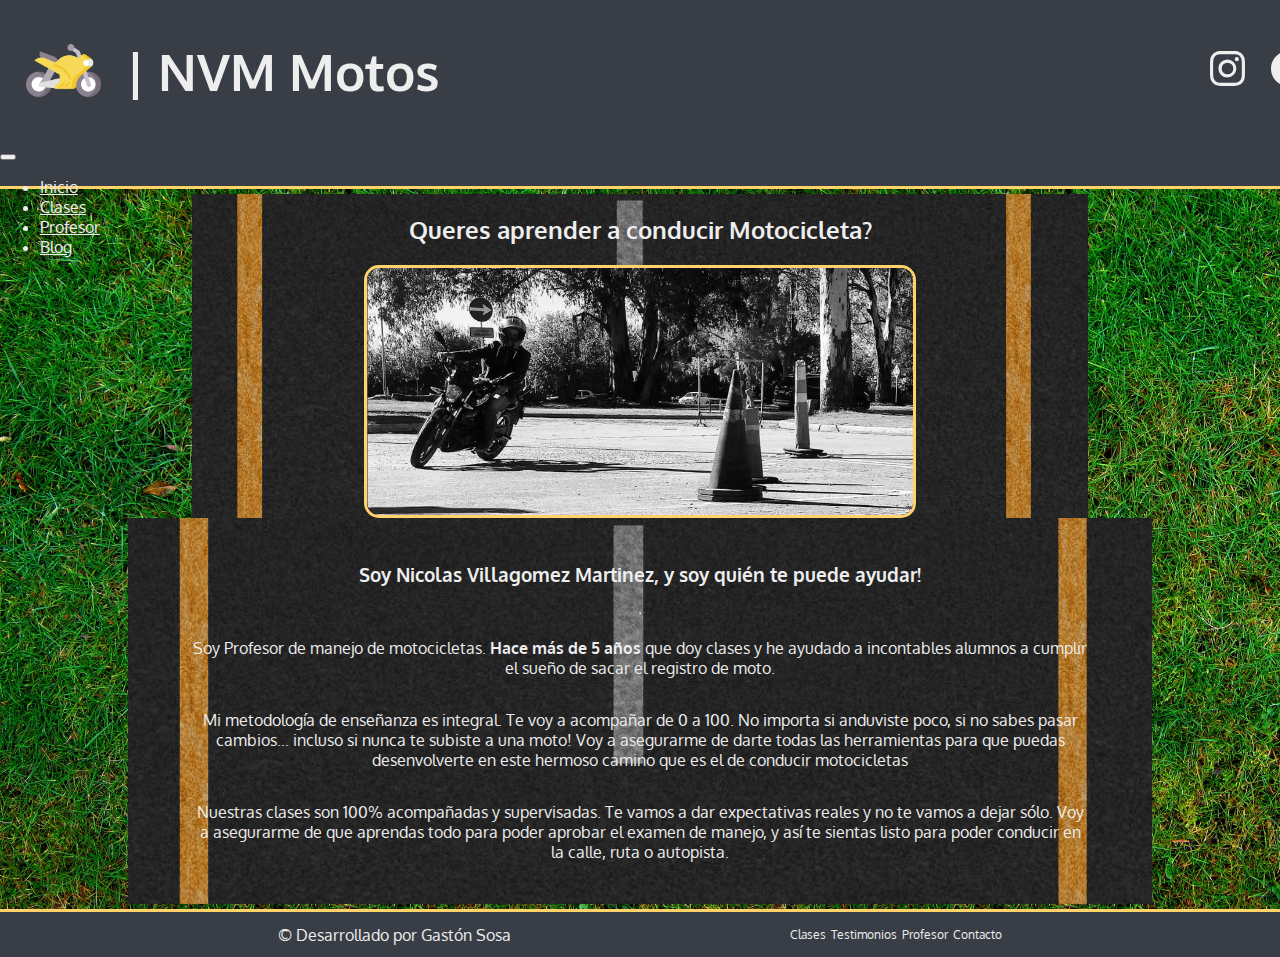
==== index.html @ bb88b6ca "agregadas secciones profesor y clases" ====
<!DOCTYPE html>
<html lang="en">
<head>
    <meta charset="UTF-8">
    <meta http-equiv="X-UA-Compatible" content="IE=edge">
    <meta name="viewport" content="width=device-width, initial-scale=1.0">
    <link rel="icon" type="image/x-icon" href="images/favicon.ico">
    <title>Inicio - NVM Motos - Profesor de manejo</title>
    <link href="https://cdn.jsdelivr.net/npm/bootstrap@5.1.3/dist/css/bootstrap.min.css" rel="stylesheet" integrity="sha384-1BmE4kWBq78iYhFldvKuhfTAU6auU8tT94WrHftjDbrCEXSU1oBoqyl2QvZ6jIW3" crossorigin="anonymous">
    <link rel="preconnect" href="https://fonts.googleapis.com">
    <link rel="preconnect" href="https://fonts.gstatic.com" crossorigin>
    <link href="https://fonts.googleapis.com/css2?family=Oxygen:wght@400;700&display=swap" rel="stylesheet">
    <link rel="stylesheet" href="css/styles.css">
    <meta name="keywords" content="motos, escuela de manejo, registro de moto, aprender a conducir, motocicletas">
    <meta name="description" content="Escuela de manejo de motocicletas en Buenos Aires, Argentina. Te ayudamos a obtener el registro!">
</head>

<body>
    <header class="header">
      <section class="headLeft">
        <img src="/images/moto-logo.png" alt="" width="75px" height="75px">
        <h1 class="h1">| NVM Motos</h1>
      </section>
      <section class="headRight">
        <a href="https://www.instagram.com/nvm_instructormotos/">
          <svg xmlns="http://www.w3.org/2000/svg" width="35" height="35" fill="currentColor" class="bi bi-instagram" viewBox="0 0 16 16">
            <path d="M8 0C5.829 0 5.556.01 4.703.048 3.85.088 3.269.222 2.76.42a3.917 3.917 0 0 0-1.417.923A3.927 3.927 0 0 0 .42 2.76C.222 3.268.087 3.85.048 4.7.01 5.555 0 5.827 0 8.001c0 2.172.01 2.444.048 3.297.04.852.174 1.433.372 1.942.205.526.478.972.923 1.417.444.445.89.719 1.416.923.51.198 1.09.333 1.942.372C5.555 15.99 5.827 16 8 16s2.444-.01 3.298-.048c.851-.04 1.434-.174 1.943-.372a3.916 3.916 0 0 0 1.416-.923c.445-.445.718-.891.923-1.417.197-.509.332-1.09.372-1.942C15.99 10.445 16 10.173 16 8s-.01-2.445-.048-3.299c-.04-.851-.175-1.433-.372-1.941a3.926 3.926 0 0 0-.923-1.417A3.911 3.911 0 0 0 13.24.42c-.51-.198-1.092-.333-1.943-.372C10.443.01 10.172 0 7.998 0h.003zm-.717 1.442h.718c2.136 0 2.389.007 3.232.046.78.035 1.204.166 1.486.275.373.145.64.319.92.599.28.28.453.546.598.92.11.281.24.705.275 1.485.039.843.047 1.096.047 3.231s-.008 2.389-.047 3.232c-.035.78-.166 1.203-.275 1.485a2.47 2.47 0 0 1-.599.919c-.28.28-.546.453-.92.598-.28.11-.704.24-1.485.276-.843.038-1.096.047-3.232.047s-2.39-.009-3.233-.047c-.78-.036-1.203-.166-1.485-.276a2.478 2.478 0 0 1-.92-.598 2.48 2.48 0 0 1-.6-.92c-.109-.281-.24-.705-.275-1.485-.038-.843-.046-1.096-.046-3.233 0-2.136.008-2.388.046-3.231.036-.78.166-1.204.276-1.486.145-.373.319-.64.599-.92.28-.28.546-.453.92-.598.282-.11.705-.24 1.485-.276.738-.034 1.024-.044 2.515-.045v.002zm4.988 1.328a.96.96 0 1 0 0 1.92.96.96 0 0 0 0-1.92zm-4.27 1.122a4.109 4.109 0 1 0 0 8.217 4.109 4.109 0 0 0 0-8.217zm0 1.441a2.667 2.667 0 1 1 0 5.334 2.667 2.667 0 0 1 0-5.334z"/>
          </svg>
        </a>
        <a href="https://www.facebook.com/CLASESDEMANEJOMOTO/">
          <svg xmlns="http://www.w3.org/2000/svg" width="35" height="35" fill="currentColor" class="bi bi-facebook" viewBox="0 0 16 16">
            <path d="M16 8.049c0-4.446-3.582-8.05-8-8.05C3.58 0-.002 3.603-.002 8.05c0 4.017 2.926 7.347 6.75 7.951v-5.625h-2.03V8.05H6.75V6.275c0-2.017 1.195-3.131 3.022-3.131.876 0 1.791.157 1.791.157v1.98h-1.009c-.993 0-1.303.621-1.303 1.258v1.51h2.218l-.354 2.326H9.25V16c3.824-.604 6.75-3.934 6.75-7.951z"/>
          </svg>
        </a>
      </section>
    </header>

    <nav class="navbar navbar-expand-lg navbar-dark bg-dark nav justify-start">
      <div class="container-fluid">
        <a class="navbar-brand" href="#"></a>
        <button class="navbar-toggler" type="button" data-bs-toggle="collapse" data-bs-target="#navbarNav" aria-controls="navbarNav" aria-expanded="false" aria-label="Toggle navigation">
          <span class="navbar-toggler-icon"></span>
        </button>
        <div class="collapse navbar-collapse" id="navbarNav">
          <ul class="navbar-nav">
            <li class="nav-item">
              <a class="nav-link active" aria-current="page" href="#">Inicio</a>
            </li>
            <li class="nav-item">
              <a class="nav-link" href="/sections/clases.html">Clases</a>
            </li>
            <li class="nav-item">
              <a class="nav-link" href="/sections/profesor.html">Profesor</a>
            </li>
            <li class="nav-item">
              <a class="nav-link" href="#">Blog</a>
            </li>
          </ul>
        </div>
      </div>
    </nav>

    <main>
        <section class="ppal">
          <h2>Queres aprender a conducir Motocicleta?</h2>
          <img src="/images/intro.png" alt="intro" class="motoIntro">
        </section>
        <section class="scdario">
          <h3>Soy <strong>Nicolas Villagomez Martinez</strong>, y soy quién <strong> te puede ayudar!</strong></h3>
          <hr>
          <p class="p">Soy Profesor de manejo de motocicletas.
              <strong>Hace más de 5 años</strong> que doy clases y he ayudado a incontables alumnos a cumplir el sueño de sacar el registro de moto.</p>
          <p class="p">Mi metodología de enseñanza es integral. Te voy a acompañar de 0 a 100. No importa si anduviste poco, si no sabes pasar cambios... incluso si nunca te subiste a una moto!
          Voy a asegurarme de darte todas las herramientas para que puedas desenvolverte en este hermoso camino que es el de conducir motocicletas
          </p>
          <p class="p">Nuestras clases son 100% acompañadas y supervisadas. Te vamos a dar expectativas reales y no te vamos a dejar sólo. Voy a asegurarme de que aprendas todo para poder aprobar el examen de manejo, y así te sientas listo para poder conducir en la calle, ruta o autopista.</p>
        </section>
    </main>

    <footer class="footer">
        <p class="text-muted">&copy; Desarrollado por Gastón Sosa</p>
        <div class="footerMenu">
            <span class="text-muted">Clases</span>
            <span class="text-muted">Testimonios</span>
            <span class="text-muted">Profesor</span>
            <span class="text-muted">Contacto</span>
        </div>
    </footer>
    <script src="https://cdn.jsdelivr.net/npm/bootstrap@5.1.3/dist/js/bootstrap.bundle.min.js" integrity="sha384-ka7Sk0Gln4gmtz2MlQnikT1wXgYsOg+OMhuP+IlRH9sENBO0LRn5q+8nbTov4+1p" crossorigin="anonymous"></script>
</body>
</html>
---- css/styles.css ----
/* VARIABLES, MIXINS, MAPS */
/* GLOBAL SELECTORS */
* {
  color: #EEEEEE;
  font-family: "Oxygen", sans-serif;
}

/* TAG SELECTORS */
html, body {
  /* background-image: url("/images/fondo.png"); */
  display: flex;
  flex-flow: column nowrap;
  margin: 0;
  padding: 0;
  max-width: 100vw;
  overflow-y: auto;
  overflow-x: hidden;
}
html main, body main {
  display: flex;
  flex-flow: column nowrap;
  justify-content: center;
  align-items: center;
  width: 100vw;
  height: auto;
  min-height: 80vh;
  background-image: url("../images/seamless_grass.jpg");
  background-size: contain;
}

/* CLASS SELECTORS */
.header {
  background-color: #393E46;
  width: 100vw;
  height: 10vh;
  padding-left: 10px;
  display: flex;
  flex-flow: row nowrap;
  justify-content: space-between;
  align-items: center;
  padding: 2%;
  position: relative;
  top: 0;
}

.headLeft, .headRight {
  display: flex;
  flex-flow: row nowrap;
  gap: 2vw;
  justify-content: center;
  align-items: center;
}
.headLeft h1, .headRight h1 {
  font-size: 4vw;
}

.headRight a img {
  width: 3vh;
}

.nav {
  display: flex;
  flex-flow: row nowrap;
  background-color: #393E46;
  width: 100vw;
  height: 5vh;
  gap: 10px;
  border-bottom: solid;
  border-color: #FFD369;
  position: relative;
}

.ppal {
  background-color: #222831;
  width: 70vw;
  height: auto;
  background-image: url("/images/seamless_road.jpg");
  background-repeat: repeat-y;
  background-size: cover;
  display: flex;
  flex-direction: column;
  justify-content: space-evenly;
  align-items: center;
}
.ppal h2 {
  display: block;
}

.scdario {
  background-color: #222831;
  width: 70vw;
  height: auto;
  background-image: url("/images/seamless_road.jpg");
  background-repeat: repeat-y;
  background-size: cover;
  padding: 2% 5%;
  display: flex;
  flex-direction: column;
  justify-content: flex-start;
  align-items: center;
  text-align: center;
}
.scdario .p {
  font-size: 1em;
}

.footer {
  background-color: #393E46;
  width: 100vw;
  height: 5vh;
  border-top: solid;
  border-color: #FFD369;
  display: flex;
  flex-flow: row nowrap;
  justify-content: space-evenly;
  align-items: center;
  position: relative;
  bottom: 0;
}
.footer .footerMenu {
  display: flex;
  flex-flow: row nowrap;
  gap: 5px;
  font-size: 0.75rem;
  max-width: 100%;
}

.aranceles {
  display: flex;
  flex-flow: row nowrap;
  gap: 2vw;
  padding-top: 2vh;
}

.motoIntro {
  border: solid;
  border-radius: 15px;
  border-color: #FFD369;
  max-width: 61%;
}

.categorias {
  background-color: #222831;
  width: 70%;
  height: 70vh;
  background-image: url("/images/seamless_road.jpg");
  background-repeat: repeat-y;
  background-size: cover;
  display: flex;
  flex-flow: column nowrap;
  justify-content: center;
  align-items: center;
}
.categorias .catDescri {
  font-size: 1.3rem;
  text-align: center;
}

.modalidad, .lugar {
  background-color: #222831;
  width: 70%;
  height: 70vh;
  background-image: url("/images/seamless_road.jpg");
  background-repeat: repeat-y;
  background-size: cover;
  display: flex;
  flex-flow: column nowrap;
  justify-content: space-evenly;
  align-items: center;
}
.modalidad h3, .lugar h3 {
  display: inline-block;
  font-size: 2.5em;
}

.mod1, .mod2 {
  padding: 2%;
  border: solid;
  border-color: #FFD369;
  border-radius: 15px;
  background-color: #222831;
  opacity: 90%;
  width: 100%;
  height: 40%;
  display: flex;
  flex-flow: row nowrap;
  justify-content: space-between;
  align-items: center;
  gap: 2%;
}
.mod1 img, .mod2 img {
  border-radius: 15px;
}

.map {
  background-color: #222831;
  border: solid;
  border-color: #FFD369;
  padding: 1%;
  border-radius: 15px;
  opacity: 90%;
  width: 100%;
  overflow: hidden;
  display: flex;
  flex-flow: row nowrap;
  justify-content: space-between;
  align-items: center;
}
.map iframe {
  border-radius: 15px;
  width: 50%;
}
.map p {
  width: 50%;
  padding: 1%;
}

.bio {
  width: 100vw;
  background-image: url("../images/fondo.png");
  background-size: cover;
  display: flex;
  flex-direction: row;
  justify-content: center;
}
.bio .box1 {
  background-color: #222831;
  width: 50%;
  height: auto;
  border-left: solid;
  border-color: #FFD369;
  padding: 2%;
}
.bio .box2 {
  border-right: solid;
  border-color: #FFD369;
}

/* ID SELECTORS */

/*# sourceMappingURL=styles.css.map */
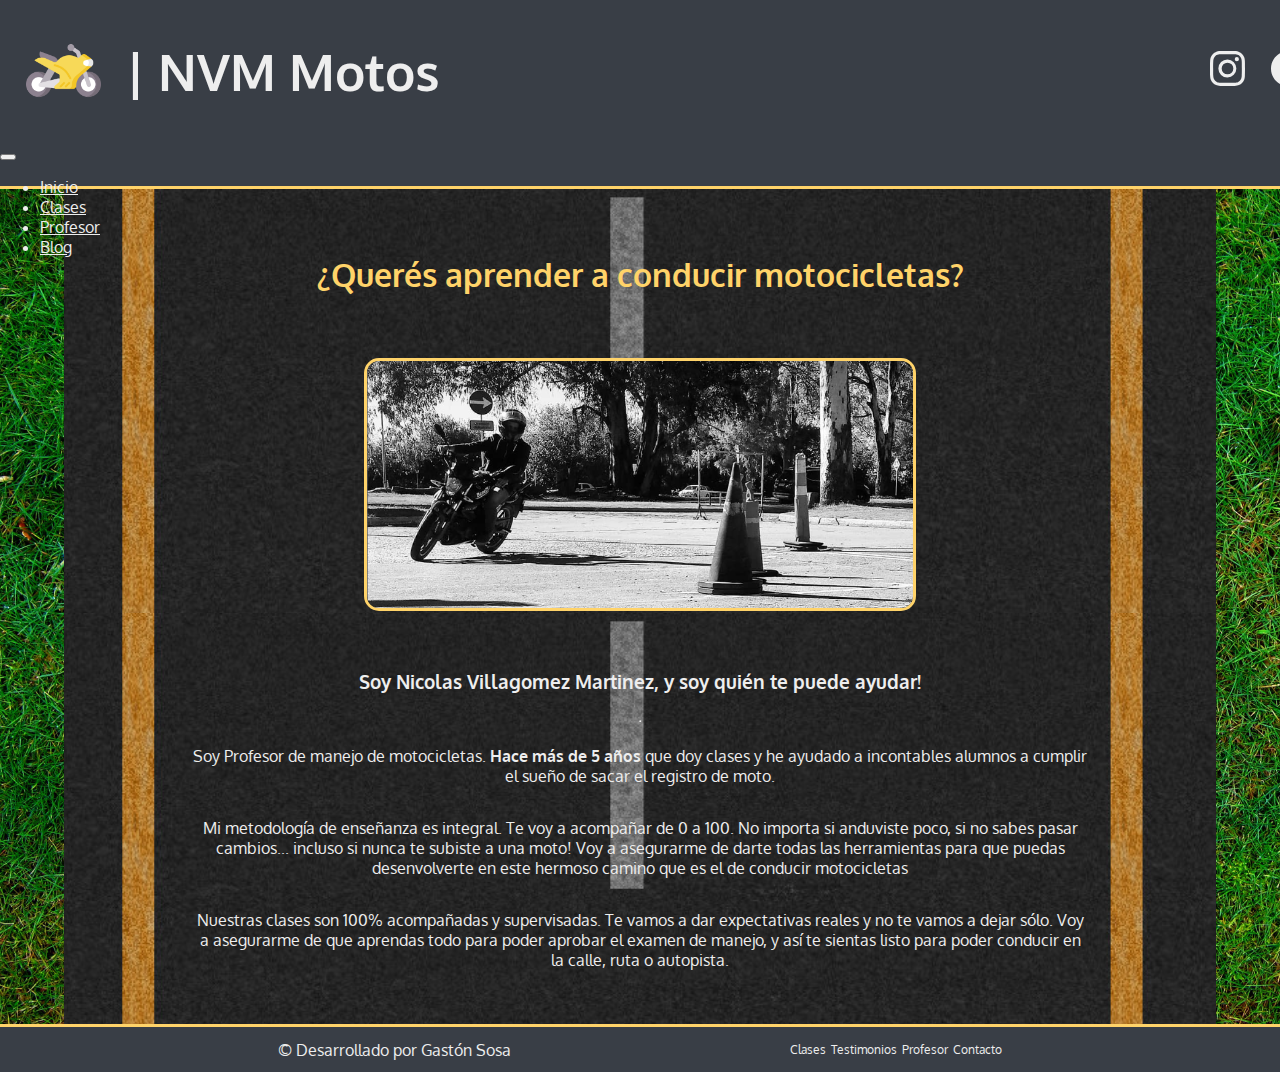
==== commit d355b379: "Add files via upload" ====
--- a/index.html
+++ b/index.html
@@ -1,91 +1,91 @@
-<!DOCTYPE html>
-<html lang="en">
-<head>
-    <meta charset="UTF-8">
-    <meta http-equiv="X-UA-Compatible" content="IE=edge">
-    <meta name="viewport" content="width=device-width, initial-scale=1.0">
-    <link rel="icon" type="image/x-icon" href="images/favicon.ico">
-    <title>Inicio - NVM Motos - Profesor de manejo</title>
-    <link href="https://cdn.jsdelivr.net/npm/bootstrap@5.1.3/dist/css/bootstrap.min.css" rel="stylesheet" integrity="sha384-1BmE4kWBq78iYhFldvKuhfTAU6auU8tT94WrHftjDbrCEXSU1oBoqyl2QvZ6jIW3" crossorigin="anonymous">
-    <link rel="preconnect" href="https://fonts.googleapis.com">
-    <link rel="preconnect" href="https://fonts.gstatic.com" crossorigin>
-    <link href="https://fonts.googleapis.com/css2?family=Oxygen:wght@400;700&display=swap" rel="stylesheet">
-    <link rel="stylesheet" href="css/styles.css">
-    <meta name="keywords" content="motos, escuela de manejo, registro de moto, aprender a conducir, motocicletas">
-    <meta name="description" content="Escuela de manejo de motocicletas en Buenos Aires, Argentina. Te ayudamos a obtener el registro!">
-</head>
-
-<body>
-    <header class="header">
-      <section class="headLeft">
-        <img src="/images/moto-logo.png" alt="" width="75px" height="75px">
-        <h1 class="h1">| NVM Motos</h1>
-      </section>
-      <section class="headRight">
-        <a href="https://www.instagram.com/nvm_instructormotos/">
-          <svg xmlns="http://www.w3.org/2000/svg" width="35" height="35" fill="currentColor" class="bi bi-instagram" viewBox="0 0 16 16">
-            <path d="M8 0C5.829 0 5.556.01 4.703.048 3.85.088 3.269.222 2.76.42a3.917 3.917 0 0 0-1.417.923A3.927 3.927 0 0 0 .42 2.76C.222 3.268.087 3.85.048 4.7.01 5.555 0 5.827 0 8.001c0 2.172.01 2.444.048 3.297.04.852.174 1.433.372 1.942.205.526.478.972.923 1.417.444.445.89.719 1.416.923.51.198 1.09.333 1.942.372C5.555 15.99 5.827 16 8 16s2.444-.01 3.298-.048c.851-.04 1.434-.174 1.943-.372a3.916 3.916 0 0 0 1.416-.923c.445-.445.718-.891.923-1.417.197-.509.332-1.09.372-1.942C15.99 10.445 16 10.173 16 8s-.01-2.445-.048-3.299c-.04-.851-.175-1.433-.372-1.941a3.926 3.926 0 0 0-.923-1.417A3.911 3.911 0 0 0 13.24.42c-.51-.198-1.092-.333-1.943-.372C10.443.01 10.172 0 7.998 0h.003zm-.717 1.442h.718c2.136 0 2.389.007 3.232.046.78.035 1.204.166 1.486.275.373.145.64.319.92.599.28.28.453.546.598.92.11.281.24.705.275 1.485.039.843.047 1.096.047 3.231s-.008 2.389-.047 3.232c-.035.78-.166 1.203-.275 1.485a2.47 2.47 0 0 1-.599.919c-.28.28-.546.453-.92.598-.28.11-.704.24-1.485.276-.843.038-1.096.047-3.232.047s-2.39-.009-3.233-.047c-.78-.036-1.203-.166-1.485-.276a2.478 2.478 0 0 1-.92-.598 2.48 2.48 0 0 1-.6-.92c-.109-.281-.24-.705-.275-1.485-.038-.843-.046-1.096-.046-3.233 0-2.136.008-2.388.046-3.231.036-.78.166-1.204.276-1.486.145-.373.319-.64.599-.92.28-.28.546-.453.92-.598.282-.11.705-.24 1.485-.276.738-.034 1.024-.044 2.515-.045v.002zm4.988 1.328a.96.96 0 1 0 0 1.92.96.96 0 0 0 0-1.92zm-4.27 1.122a4.109 4.109 0 1 0 0 8.217 4.109 4.109 0 0 0 0-8.217zm0 1.441a2.667 2.667 0 1 1 0 5.334 2.667 2.667 0 0 1 0-5.334z"/>
-          </svg>
-        </a>
-        <a href="https://www.facebook.com/CLASESDEMANEJOMOTO/">
-          <svg xmlns="http://www.w3.org/2000/svg" width="35" height="35" fill="currentColor" class="bi bi-facebook" viewBox="0 0 16 16">
-            <path d="M16 8.049c0-4.446-3.582-8.05-8-8.05C3.58 0-.002 3.603-.002 8.05c0 4.017 2.926 7.347 6.75 7.951v-5.625h-2.03V8.05H6.75V6.275c0-2.017 1.195-3.131 3.022-3.131.876 0 1.791.157 1.791.157v1.98h-1.009c-.993 0-1.303.621-1.303 1.258v1.51h2.218l-.354 2.326H9.25V16c3.824-.604 6.75-3.934 6.75-7.951z"/>
-          </svg>
-        </a>
-      </section>
-    </header>
-
-    <nav class="navbar navbar-expand-lg navbar-dark bg-dark nav justify-start">
-      <div class="container-fluid">
-        <a class="navbar-brand" href="#"></a>
-        <button class="navbar-toggler" type="button" data-bs-toggle="collapse" data-bs-target="#navbarNav" aria-controls="navbarNav" aria-expanded="false" aria-label="Toggle navigation">
-          <span class="navbar-toggler-icon"></span>
-        </button>
-        <div class="collapse navbar-collapse" id="navbarNav">
-          <ul class="navbar-nav">
-            <li class="nav-item">
-              <a class="nav-link active" aria-current="page" href="#">Inicio</a>
-            </li>
-            <li class="nav-item">
-              <a class="nav-link" href="/sections/clases.html">Clases</a>
-            </li>
-            <li class="nav-item">
-              <a class="nav-link" href="/sections/profesor.html">Profesor</a>
-            </li>
-            <li class="nav-item">
-              <a class="nav-link" href="#">Blog</a>
-            </li>
-          </ul>
-        </div>
-      </div>
-    </nav>
-
-    <main>
-        <section class="ppal">
-          <h2>Queres aprender a conducir Motocicleta?</h2>
-          <img src="/images/intro.png" alt="intro" class="motoIntro">
-        </section>
-        <section class="scdario">
-          <h3>Soy <strong>Nicolas Villagomez Martinez</strong>, y soy quién <strong> te puede ayudar!</strong></h3>
-          <hr>
-          <p class="p">Soy Profesor de manejo de motocicletas.
-              <strong>Hace más de 5 años</strong> que doy clases y he ayudado a incontables alumnos a cumplir el sueño de sacar el registro de moto.</p>
-          <p class="p">Mi metodología de enseñanza es integral. Te voy a acompañar de 0 a 100. No importa si anduviste poco, si no sabes pasar cambios... incluso si nunca te subiste a una moto!
-          Voy a asegurarme de darte todas las herramientas para que puedas desenvolverte en este hermoso camino que es el de conducir motocicletas
-          </p>
-          <p class="p">Nuestras clases son 100% acompañadas y supervisadas. Te vamos a dar expectativas reales y no te vamos a dejar sólo. Voy a asegurarme de que aprendas todo para poder aprobar el examen de manejo, y así te sientas listo para poder conducir en la calle, ruta o autopista.</p>
-        </section>
-    </main>
-
-    <footer class="footer">
-        <p class="text-muted">&copy; Desarrollado por Gastón Sosa</p>
-        <div class="footerMenu">
-            <span class="text-muted">Clases</span>
-            <span class="text-muted">Testimonios</span>
-            <span class="text-muted">Profesor</span>
-            <span class="text-muted">Contacto</span>
-        </div>
-    </footer>
-    <script src="https://cdn.jsdelivr.net/npm/bootstrap@5.1.3/dist/js/bootstrap.bundle.min.js" integrity="sha384-ka7Sk0Gln4gmtz2MlQnikT1wXgYsOg+OMhuP+IlRH9sENBO0LRn5q+8nbTov4+1p" crossorigin="anonymous"></script>
-</body>
-</html>
+<!DOCTYPE html>
+<html lang="en">
+<head>
+    <meta charset="UTF-8">
+    <meta http-equiv="X-UA-Compatible" content="IE=edge">
+    <meta name="viewport" content="width=device-width, initial-scale=1.0">
+    <link rel="icon" type="image/x-icon" href="images/favicon.ico">
+    <title>Inicio - NVM Motos - Profesor de manejo</title>
+    <link href="https://cdn.jsdelivr.net/npm/bootstrap@5.1.3/dist/css/bootstrap.min.css" rel="stylesheet" integrity="sha384-1BmE4kWBq78iYhFldvKuhfTAU6auU8tT94WrHftjDbrCEXSU1oBoqyl2QvZ6jIW3" crossorigin="anonymous">
+    <link rel="preconnect" href="https://fonts.googleapis.com">
+    <link rel="preconnect" href="https://fonts.gstatic.com" crossorigin>
+    <link href="https://fonts.googleapis.com/css2?family=Oxygen:wght@400;700&display=swap" rel="stylesheet">
+    <link rel="stylesheet" href="css/styles.css">
+    <meta name="keywords" content="motos, escuela de manejo, registro de moto, aprender a conducir, motocicletas">
+    <meta name="description" content="Escuela de manejo de motocicletas en Buenos Aires, Argentina. Te ayudamos a obtener el registro!">
+</head>
+
+<body>
+    <header class="header">
+      <section class="headLeft">
+        <img src="images/moto-logo.png" alt="" width="75px" height="75px">
+        <h1 class="h1">| NVM Motos</h1>
+      </section>
+      <section class="headRight">
+        <a href="https://www.instagram.com/nvm_instructormotos/">
+          <svg xmlns="http://www.w3.org/2000/svg" width="35" height="35" fill="currentColor" class="bi bi-instagram" viewBox="0 0 16 16">
+            <path d="M8 0C5.829 0 5.556.01 4.703.048 3.85.088 3.269.222 2.76.42a3.917 3.917 0 0 0-1.417.923A3.927 3.927 0 0 0 .42 2.76C.222 3.268.087 3.85.048 4.7.01 5.555 0 5.827 0 8.001c0 2.172.01 2.444.048 3.297.04.852.174 1.433.372 1.942.205.526.478.972.923 1.417.444.445.89.719 1.416.923.51.198 1.09.333 1.942.372C5.555 15.99 5.827 16 8 16s2.444-.01 3.298-.048c.851-.04 1.434-.174 1.943-.372a3.916 3.916 0 0 0 1.416-.923c.445-.445.718-.891.923-1.417.197-.509.332-1.09.372-1.942C15.99 10.445 16 10.173 16 8s-.01-2.445-.048-3.299c-.04-.851-.175-1.433-.372-1.941a3.926 3.926 0 0 0-.923-1.417A3.911 3.911 0 0 0 13.24.42c-.51-.198-1.092-.333-1.943-.372C10.443.01 10.172 0 7.998 0h.003zm-.717 1.442h.718c2.136 0 2.389.007 3.232.046.78.035 1.204.166 1.486.275.373.145.64.319.92.599.28.28.453.546.598.92.11.281.24.705.275 1.485.039.843.047 1.096.047 3.231s-.008 2.389-.047 3.232c-.035.78-.166 1.203-.275 1.485a2.47 2.47 0 0 1-.599.919c-.28.28-.546.453-.92.598-.28.11-.704.24-1.485.276-.843.038-1.096.047-3.232.047s-2.39-.009-3.233-.047c-.78-.036-1.203-.166-1.485-.276a2.478 2.478 0 0 1-.92-.598 2.48 2.48 0 0 1-.6-.92c-.109-.281-.24-.705-.275-1.485-.038-.843-.046-1.096-.046-3.233 0-2.136.008-2.388.046-3.231.036-.78.166-1.204.276-1.486.145-.373.319-.64.599-.92.28-.28.546-.453.92-.598.282-.11.705-.24 1.485-.276.738-.034 1.024-.044 2.515-.045v.002zm4.988 1.328a.96.96 0 1 0 0 1.92.96.96 0 0 0 0-1.92zm-4.27 1.122a4.109 4.109 0 1 0 0 8.217 4.109 4.109 0 0 0 0-8.217zm0 1.441a2.667 2.667 0 1 1 0 5.334 2.667 2.667 0 0 1 0-5.334z"/>
+          </svg>
+        </a>
+        <a href="https://www.facebook.com/CLASESDEMANEJOMOTO/">
+          <svg xmlns="http://www.w3.org/2000/svg" width="35" height="35" fill="currentColor" class="bi bi-facebook" viewBox="0 0 16 16">
+            <path d="M16 8.049c0-4.446-3.582-8.05-8-8.05C3.58 0-.002 3.603-.002 8.05c0 4.017 2.926 7.347 6.75 7.951v-5.625h-2.03V8.05H6.75V6.275c0-2.017 1.195-3.131 3.022-3.131.876 0 1.791.157 1.791.157v1.98h-1.009c-.993 0-1.303.621-1.303 1.258v1.51h2.218l-.354 2.326H9.25V16c3.824-.604 6.75-3.934 6.75-7.951z"/>
+          </svg>
+        </a>
+      </section>
+    </header>
+
+    <nav class="navbar navbar-expand-lg navbar-dark bg-dark nav justify-start">
+      <div class="container-fluid">
+        <a class="navbar-brand" href="#"></a>
+        <button class="navbar-toggler" type="button" data-bs-toggle="collapse" data-bs-target="#navbarNav" aria-controls="navbarNav" aria-expanded="false" aria-label="Toggle navigation">
+          <span class="navbar-toggler-icon"></span>
+        </button>
+        <div class="collapse navbar-collapse" id="navbarNav">
+          <ul class="navbar-nav">
+            <li class="nav-item">
+              <a class="nav-link active" aria-current="page" href="#">Inicio</a>
+            </li>
+            <li class="nav-item">
+              <a class="nav-link" href="sections/clases.html">Clases</a>
+            </li>
+            <li class="nav-item">
+              <a class="nav-link" href="sections/profesor.html">Profesor</a>
+            </li>
+            <li class="nav-item">
+              <a class="nav-link" href="sections/blog.html">Blog</a>
+            </li>
+          </ul>
+        </div>
+      </div>
+    </nav>
+
+    <main>
+        <section class="ppal">
+          <h2>¿Querés aprender a conducir motocicletas?</h2>
+          <img src="images/intro.png" alt="intro" class="motoIntro">
+        </section>
+        <section class="scdario">
+          <h3>Soy <strong>Nicolas Villagomez Martinez</strong>, y soy quién <strong> te puede ayudar!</strong></h3>
+          <hr>
+          <p class="p">Soy Profesor de manejo de motocicletas.
+              <strong>Hace más de 5 años</strong> que doy clases y he ayudado a incontables alumnos a cumplir el sueño de sacar el registro de moto.</p>
+          <p class="p">Mi metodología de enseñanza es integral. Te voy a acompañar de 0 a 100. No importa si anduviste poco, si no sabes pasar cambios... incluso si nunca te subiste a una moto!
+          Voy a asegurarme de darte todas las herramientas para que puedas desenvolverte en este hermoso camino que es el de conducir motocicletas
+          </p>
+          <p class="p">Nuestras clases son 100% acompañadas y supervisadas. Te vamos a dar expectativas reales y no te vamos a dejar sólo. Voy a asegurarme de que aprendas todo para poder aprobar el examen de manejo, y así te sientas listo para poder conducir en la calle, ruta o autopista.</p>
+        </section>
+    </main>
+
+    <footer class="footer">
+        <p class="text-muted">&copy; Desarrollado por Gastón Sosa</p>
+        <div class="footerMenu">
+            <span class="text-muted">Clases</span>
+            <span class="text-muted">Testimonios</span>
+            <span class="text-muted">Profesor</span>
+            <span class="text-muted">Contacto</span>
+        </div>
+    </footer>
+    <script src="https://cdn.jsdelivr.net/npm/bootstrap@5.1.3/dist/js/bootstrap.bundle.min.js" integrity="sha384-ka7Sk0Gln4gmtz2MlQnikT1wXgYsOg+OMhuP+IlRH9sENBO0LRn5q+8nbTov4+1p" crossorigin="anonymous"></script>
+</body>
+</html>
--- a/css/styles.css
+++ b/css/styles.css
@@ -1,3 +1,4 @@
+@charset "UTF-8";
 /* VARIABLES, MIXINS, MAPS */
 /* GLOBAL SELECTORS */
 * {
@@ -15,6 +16,7 @@
   max-width: 100vw;
   overflow-y: auto;
   overflow-x: hidden;
+  scroll-behavior: smooth;
 }
 html main, body main {
   display: flex;
@@ -27,8 +29,12 @@
   background-image: url("../images/seamless_grass.jpg");
   background-size: contain;
 }
-
-/* CLASS SELECTORS */
+html main h2, html main .vlogs h2, .vlogs html main h2, html main .categorias h2, .categorias html main h2, body main h2, body main .vlogs h2, .vlogs body main h2, body main .categorias h2, .categorias body main h2 {
+  color: #FFD369;
+  font-size: 2.5vw;
+}
+
+/* --------------ESTRUCTURA DE LA PÁGINA ------------------------------- */
 .header {
   background-color: #393E46;
   width: 100vw;
@@ -70,40 +76,6 @@
   position: relative;
 }
 
-.ppal {
-  background-color: #222831;
-  width: 70vw;
-  height: auto;
-  background-image: url("/images/seamless_road.jpg");
-  background-repeat: repeat-y;
-  background-size: cover;
-  display: flex;
-  flex-direction: column;
-  justify-content: space-evenly;
-  align-items: center;
-}
-.ppal h2 {
-  display: block;
-}
-
-.scdario {
-  background-color: #222831;
-  width: 70vw;
-  height: auto;
-  background-image: url("/images/seamless_road.jpg");
-  background-repeat: repeat-y;
-  background-size: cover;
-  padding: 2% 5%;
-  display: flex;
-  flex-direction: column;
-  justify-content: flex-start;
-  align-items: center;
-  text-align: center;
-}
-.scdario .p {
-  font-size: 1em;
-}
-
 .footer {
   background-color: #393E46;
   width: 100vw;
@@ -125,6 +97,50 @@
   max-width: 100%;
 }
 
+/* ------------------------------INDEX------------------------------ */
+.ppal {
+  background-color: #222831;
+  width: 70vw;
+  height: auto;
+  background-image: url("../images/seamless_road.jpg");
+  background-repeat: repeat-y;
+  background-size: cover;
+  display: flex;
+  flex-flow: column nowrap;
+  justify-content: space-between;
+  align-items: center;
+  padding: 3% 10%;
+  gap: 5%;
+}
+.ppal h2 {
+  display: block;
+  color: #FFD369;
+  font-size: 2.5vw;
+  font-style: bold;
+}
+.ppal img {
+  position: relative;
+  top: 4vh;
+}
+
+.scdario {
+  background-color: #222831;
+  width: 70vw;
+  height: auto;
+  background-image: url("../images/seamless_road.jpg");
+  background-repeat: repeat-y;
+  background-size: cover;
+  padding: 3% 10%;
+  display: flex;
+  flex-direction: column;
+  justify-content: flex-start;
+  align-items: center;
+  text-align: center;
+}
+.scdario .p {
+  font-size: 1em;
+}
+
 .aranceles {
   display: flex;
   flex-flow: row nowrap;
@@ -139,28 +155,33 @@
   max-width: 61%;
 }
 
+/* -------------------------SECCION CLASES------------------------ */
 .categorias {
   background-color: #222831;
   width: 70%;
-  height: 70vh;
-  background-image: url("/images/seamless_road.jpg");
-  background-repeat: repeat-y;
-  background-size: cover;
-  display: flex;
-  flex-flow: column nowrap;
-  justify-content: center;
-  align-items: center;
+  height: auto;
+  background-image: url("../images/seamless_road.jpg");
+  background-repeat: repeat-y;
+  background-size: cover;
+  display: flex;
+  flex-flow: column nowrap;
+  justify-content: center;
+  align-items: center;
+}
+.categorias h2 {
+  padding: 2%;
 }
 .categorias .catDescri {
   font-size: 1.3rem;
   text-align: center;
+  padding: 2% 10%;
 }
 
 .modalidad, .lugar {
   background-color: #222831;
   width: 70%;
   height: 70vh;
-  background-image: url("/images/seamless_road.jpg");
+  background-image: url("../images/seamless_road.jpg");
   background-repeat: repeat-y;
   background-size: cover;
   display: flex;
@@ -174,13 +195,13 @@
 }
 
 .mod1, .mod2 {
-  padding: 2%;
+  padding: 10% 7%;
   border: solid;
   border-color: #FFD369;
   border-radius: 15px;
   background-color: #222831;
   opacity: 90%;
-  width: 100%;
+  width: 95%;
   height: 40%;
   display: flex;
   flex-flow: row nowrap;
@@ -192,6 +213,10 @@
   border-radius: 15px;
 }
 
+.mod2 {
+  text-align: right;
+}
+
 .map {
   background-color: #222831;
   border: solid;
@@ -199,7 +224,7 @@
   padding: 1%;
   border-radius: 15px;
   opacity: 90%;
-  width: 100%;
+  width: 95%;
   overflow: hidden;
   display: flex;
   flex-flow: row nowrap;
@@ -215,6 +240,7 @@
   padding: 1%;
 }
 
+/* -------------------------SECCION PROFESOR---------------------- */
 .bio {
   width: 100vw;
   background-image: url("../images/fondo.png");
@@ -229,13 +255,78 @@
   height: auto;
   border-left: solid;
   border-color: #FFD369;
-  padding: 2%;
+  padding: 2% 10%;
+  text-align: center;
+}
+.bio .box1 h2 {
+  margin: 3%;
 }
 .bio .box2 {
   border-right: solid;
   border-color: #FFD369;
-}
-
-/* ID SELECTORS */
+  background-color: #222831;
+  padding: 2%;
+}
+.bio .box2 img {
+  max-width: 100%;
+  border: solid;
+  border-radius: 5px;
+  border-color: #FFD369;
+  filter: grayscale(100%);
+  opacity: 50%;
+}
+
+/* ------------------------SECCION BLOG-------------------------------- */
+.vlogs {
+  width: 70vw;
+  height: auto;
+  background-image: url("../images/seamless_road.jpg");
+  background-repeat: repeat-y;
+  background-size: contain;
+  display: flex;
+  flex-flow: column nowrap;
+  justify-content: center;
+  align-items: center;
+  gap: 10%;
+  padding: 2%;
+}
+.vlogs h2 {
+  text-align: center;
+}
+
+.video, .videoRight {
+  padding: 2% 10%;
+  margin: 2%;
+  border: solid;
+  border-color: #FFD369;
+  border-radius: 15px;
+  background-color: #222831;
+  opacity: 90%;
+  width: 100%;
+  height: auto;
+  display: flex;
+  flex-flow: row nowrap;
+  justify-content: space-between;
+  align-items: center;
+  gap: 5%;
+}
+.video iframe, .videoRight iframe {
+  border: solid 5px;
+  border-style: double dashed;
+  border-color: #FFD369;
+  border-radius: 15px;
+}
+.video iframe:hover, .videoRight iframe:hover {
+  transform: scale(150%);
+}
+.video h4, .videoRight h4 {
+  color: #FFD369;
+  font-size: 2rem;
+}
+
+.videoRight {
+  flex-direction: row-reverse;
+  text-align: right;
+}
 
 /*# sourceMappingURL=styles.css.map */
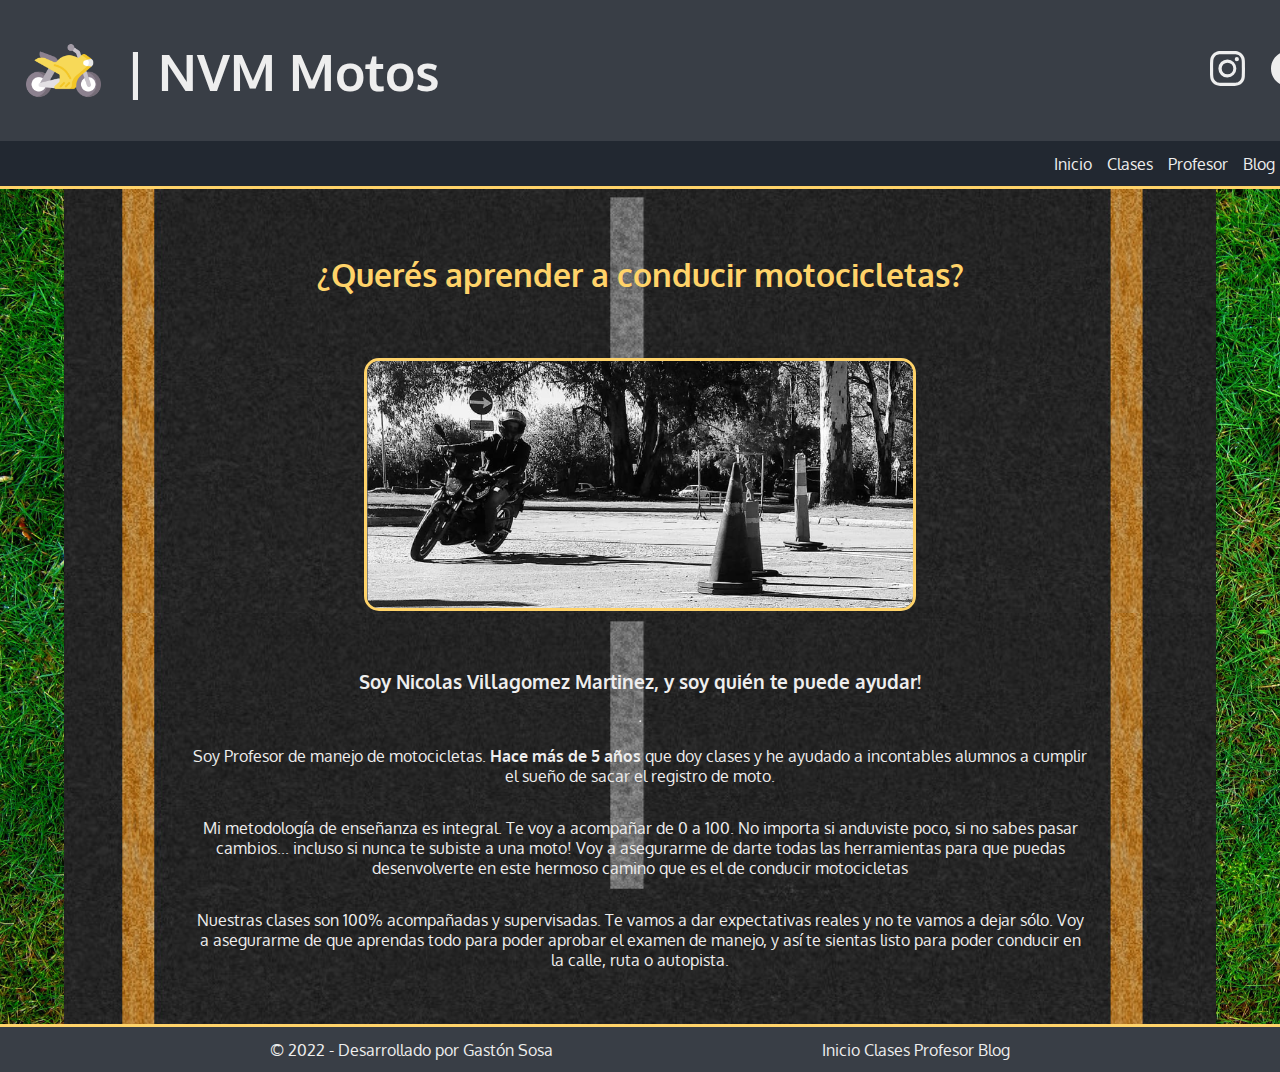
==== commit 52b90c67: "Final commit" ====
--- a/index.html
+++ b/index.html
@@ -35,29 +35,19 @@
       </section>
     </header>
 
-    <nav class="navbar navbar-expand-lg navbar-dark bg-dark nav justify-start">
-      <div class="container-fluid">
-        <a class="navbar-brand" href="#"></a>
-        <button class="navbar-toggler" type="button" data-bs-toggle="collapse" data-bs-target="#navbarNav" aria-controls="navbarNav" aria-expanded="false" aria-label="Toggle navigation">
-          <span class="navbar-toggler-icon"></span>
-        </button>
-        <div class="collapse navbar-collapse" id="navbarNav">
-          <ul class="navbar-nav">
-            <li class="nav-item">
-              <a class="nav-link active" aria-current="page" href="#">Inicio</a>
-            </li>
-            <li class="nav-item">
-              <a class="nav-link" href="sections/clases.html">Clases</a>
-            </li>
-            <li class="nav-item">
-              <a class="nav-link" href="sections/profesor.html">Profesor</a>
-            </li>
-            <li class="nav-item">
-              <a class="nav-link" href="sections/blog.html">Blog</a>
-            </li>
-          </ul>
-        </div>
-      </div>
+    <nav class="nav">
+      <span class="item">
+        <a href="#" class="active">Inicio</a>
+      </span>
+      <span class="item">
+        <a href="sections/clases.html">Clases</a>
+      </span>
+      <span class="item">
+        <a href="sections/profesor.html">Profesor</a>
+      </span>
+      <span class="item">
+        <a href="sections/blog.html">Blog</a>
+      </span>
     </nav>
 
     <main>
@@ -78,13 +68,15 @@
     </main>
 
     <footer class="footer">
-        <p class="text-muted">&copy; Desarrollado por Gastón Sosa</p>
-        <div class="footerMenu">
-            <span class="text-muted">Clases</span>
-            <span class="text-muted">Testimonios</span>
-            <span class="text-muted">Profesor</span>
-            <span class="text-muted">Contacto</span>
-        </div>
+      <div class="footerLeft">
+        <span class="text-muted">&copy; 2022 - Desarrollado por Gastón Sosa</span>
+      </div>
+      <div class="footerRight">
+        <span><a href="#" class="text-muted">Inicio</a></span>
+        <span><a href="sections/clases.html" class="text-muted">Clases</a></span>
+        <span><a href="sections/profesor.html" class="text-muted">Profesor</a></span>
+        <span><a href="sections/blog.html" class="text-muted">Blog</a></span>
+      </div>
     </footer>
     <script src="https://cdn.jsdelivr.net/npm/bootstrap@5.1.3/dist/js/bootstrap.bundle.min.js" integrity="sha384-ka7Sk0Gln4gmtz2MlQnikT1wXgYsOg+OMhuP+IlRH9sENBO0LRn5q+8nbTov4+1p" crossorigin="anonymous"></script>
 </body>
--- a/css/styles.css
+++ b/css/styles.css
@@ -6,327 +6,1304 @@
   font-family: "Oxygen", sans-serif;
 }
 
-/* TAG SELECTORS */
-html, body {
-  /* background-image: url("/images/fondo.png"); */
-  display: flex;
-  flex-flow: column nowrap;
-  margin: 0;
-  padding: 0;
-  max-width: 100vw;
-  overflow-y: auto;
-  overflow-x: hidden;
-  scroll-behavior: smooth;
+a {
+  text-decoration: none;
 }
-html main, body main {
-  display: flex;
-  flex-flow: column nowrap;
-  justify-content: center;
-  align-items: center;
-  width: 100vw;
-  height: auto;
-  min-height: 80vh;
-  background-image: url("../images/seamless_grass.jpg");
-  background-size: contain;
+
+/* ************************************************************ */
+/* ***********************DESKTOP****************************** */
+/* ************************************************************ */
+@media (min-width: 1024px) {
+  /* TAG SELECTORS */
+  html, body {
+    /* background-image: url("/images/fondo.png"); */
+    display: flex;
+    flex-flow: column nowrap;
+    margin: 0;
+    padding: 0;
+    max-width: 100vw;
+    overflow-y: auto;
+    overflow-x: hidden;
+    scroll-behavior: smooth;
+  }
+  html main, body main {
+    display: flex;
+    flex-flow: column nowrap;
+    justify-content: center;
+    align-items: center;
+    width: 100vw;
+    height: auto;
+    min-height: 80vh;
+    background-image: url("../images/seamless_grass.jpg");
+    background-size: contain;
+  }
+  html main h2, body main h2 {
+    color: #FFD369;
+    font-size: 2.5vw;
+  }
+
+  /* --------------ESTRUCTURA DE LA PÁGINA ------------------------------- */
+  .header {
+    background-color: #393E46;
+    width: 100vw;
+    height: 10vh;
+    padding-left: 10px;
+    display: flex;
+    flex-flow: row nowrap;
+    justify-content: space-between;
+    align-items: center;
+    padding: 2%;
+    position: relative;
+    top: 0;
+  }
+
+  .headLeft {
+    display: flex;
+    flex-flow: row nowrap;
+    gap: 2vw;
+    justify-content: center;
+    align-items: center;
+  }
+  .headLeft h1 {
+    font-size: 4vw;
+  }
+
+  .headRight {
+    display: flex;
+    flex-flow: row nowrap;
+    gap: 2vw;
+    justify-content: center;
+    align-items: center;
+  }
+  .headRight h1 {
+    font-size: 4vw;
+  }
+  .headRight a img {
+    width: 3vh;
+  }
+  .headRight a:hover {
+    transform: scale(110%);
+    transition-duration: 0.2s;
+  }
+
+  .nav {
+    background-color: #222831;
+    width: 100vw;
+    height: 5vh;
+    display: flex;
+    flex-flow: row nowrap;
+    justify-content: flex-end;
+    align-items: center;
+    overflow: hidden;
+    gap: 5px;
+    border-bottom: solid;
+    border-color: #FFD369;
+    position: relative;
+    padding-right: 3%;
+  }
+
+  .item {
+    text-align: center;
+    background-color: #222831;
+    padding: 5px;
+  }
+  .item a {
+    text-decoration: none;
+    color: #EEEEEE;
+  }
+
+  .item:hover {
+    transform: scale(110%);
+    border-bottom: solid;
+    border-top: solid;
+    border-width: 4px;
+    border-color: #FFD369;
+    border-radius: 5px;
+    background-color: #393E46;
+    transition-duration: 0.2s;
+  }
+
+  .item:active {
+    text-align: center;
+    background-color: #222831;
+    padding: 5px;
+  }
+  .item:active a {
+    text-decoration: none;
+    color: #EEEEEE;
+  }
+
+  .footer {
+    background-color: #393E46;
+    width: 100vw;
+    height: 5vh;
+    border-top: solid;
+    border-color: #FFD369;
+    display: flex;
+    flex-flow: row nowrap;
+    justify-content: space-evenly;
+    align-items: center;
+    position: relative;
+    bottom: 0;
+  }
+  .footer .footerMenu {
+    display: flex;
+    flex-flow: row nowrap;
+    gap: 5px;
+    font-size: 0.75rem;
+    max-width: 100%;
+  }
+
+  /* ------------------------------INDEX------------------------------ */
+  .ppal {
+    background-color: #222831;
+    width: 70vw;
+    height: auto;
+    background-image: url("../images/seamless_road.jpg");
+    background-repeat: repeat-y;
+    background-size: cover;
+    display: flex;
+    flex-flow: column nowrap;
+    justify-content: space-between;
+    align-items: center;
+    padding: 3% 10%;
+    gap: 5%;
+  }
+  .ppal h2 {
+    display: block;
+    color: #FFD369;
+    font-size: 2.5vw;
+    font-style: bold;
+  }
+  .ppal img {
+    position: relative;
+    top: 4vh;
+  }
+
+  .scdario {
+    background-color: #222831;
+    width: 70vw;
+    height: auto;
+    background-image: url("../images/seamless_road.jpg");
+    background-repeat: repeat-y;
+    background-size: cover;
+    padding: 3% 10%;
+    display: flex;
+    flex-direction: column;
+    justify-content: flex-start;
+    align-items: center;
+    text-align: center;
+  }
+  .scdario .p {
+    font-size: 1em;
+  }
+
+  .aranceles {
+    display: flex;
+    flex-flow: row nowrap;
+    gap: 2vw;
+    padding-top: 2vh;
+  }
+
+  .motoIntro {
+    border: solid;
+    border-radius: 15px;
+    border-color: #FFD369;
+    max-width: 61%;
+  }
+
+  /* -------------------------SECCION CLASES------------------------ */
+  .categorias {
+    background-color: #222831;
+    width: 70%;
+    height: auto;
+    background-image: url("../images/seamless_road.jpg");
+    background-repeat: repeat-y;
+    background-size: cover;
+    display: flex;
+    flex-flow: column nowrap;
+    justify-content: center;
+    align-items: center;
+  }
+  .categorias h2 {
+    display: block;
+    color: #FFD369;
+    font-size: 2.5vw;
+    font-style: bold;
+    padding: 2%;
+  }
+  .categorias .catDescri {
+    font-size: 1.3rem;
+    text-align: center;
+    padding: 2% 10%;
+  }
+
+  .colorCard {
+    background-color: #222831;
+    color: #EEEEEE;
+  }
+
+  .colorCard:hover {
+    transform: scale(120%);
+    transition-duration: 0.2s;
+  }
+
+  .modalidad {
+    background-color: #222831;
+    width: 70%;
+    height: auto;
+    background-image: url("../images/seamless_road.jpg");
+    background-repeat: repeat-y;
+    background-size: cover;
+    display: flex;
+    gap: 2vh;
+    flex-flow: column nowrap;
+    justify-content: space-evenly;
+    align-items: center;
+  }
+  .modalidad h3 {
+    display: inline-block;
+    font-size: 2.5em;
+  }
+
+  .lugar {
+    background-color: #222831;
+    width: 70%;
+    height: auto;
+    background-image: url("../images/seamless_road.jpg");
+    background-repeat: repeat-y;
+    background-size: cover;
+    display: flex;
+    flex-flow: column nowrap;
+    justify-content: space-evenly;
+    align-items: center;
+  }
+  .lugar h3 {
+    display: inline-block;
+    font-size: 2.5em;
+  }
+
+  .mod1 {
+    padding: 2% 7%;
+    border: solid;
+    border-color: #FFD369;
+    border-radius: 15px;
+    background-color: #222831;
+    opacity: 90%;
+    width: 80%;
+    height: auto;
+    display: flex;
+    flex-flow: row nowrap;
+    justify-content: space-between;
+    align-items: center;
+    gap: 2%;
+    margin: 0.5%;
+  }
+  .mod1 img {
+    border-radius: 15px;
+  }
+
+  .mod1box2 {
+    margin-left: 4%;
+  }
+
+  .mod2 {
+    padding: 2% 7%;
+    border: solid;
+    border-color: #FFD369;
+    border-radius: 15px;
+    background-color: #222831;
+    opacity: 90%;
+    width: 80%;
+    height: auto;
+    display: flex;
+    flex-flow: row nowrap;
+    justify-content: space-between;
+    align-items: center;
+    gap: 2%;
+    margin: 0.5%;
+    text-align: right;
+  }
+  .mod2 img {
+    border-radius: 15px;
+  }
+
+  .mod2box2 {
+    margin-left: 4%;
+  }
+
+  .map {
+    background-color: #222831;
+    border: solid;
+    border-color: #FFD369;
+    padding: 1%;
+    border-radius: 15px;
+    opacity: 90%;
+    width: 80%;
+    overflow: hidden;
+    display: flex;
+    flex-flow: row nowrap;
+    justify-content: space-between;
+    align-items: center;
+    margin: 0.5%;
+  }
+  .map iframe {
+    border-radius: 15px;
+    width: 50%;
+  }
+  .map p {
+    width: 50%;
+    padding: 1%;
+  }
+
+  /* -------------------------SECCION PROFESOR---------------------- */
+  .bio {
+    width: 100vw;
+    background-image: url("../images/fondo.png");
+    background-size: cover;
+    display: flex;
+    flex-direction: row;
+    justify-content: center;
+  }
+  .bio .box1 {
+    background-color: #222831;
+    width: 50%;
+    height: auto;
+    border-left: solid;
+    border-color: #FFD369;
+    padding: 2% 10%;
+    text-align: center;
+  }
+  .bio .box1 h2 {
+    margin: 3%;
+  }
+  .bio .box2 {
+    border-right: solid;
+    border-color: #FFD369;
+    background-color: #222831;
+    padding: 2%;
+  }
+  .bio .box2 img {
+    max-width: 100%;
+    border: solid;
+    border-radius: 5px;
+    border-color: #FFD369;
+    filter: grayscale(100%);
+    opacity: 50%;
+  }
+
+  /* ------------------------SECCION BLOG-------------------------------- */
+  .vlogs {
+    width: 70vw;
+    height: auto;
+    background-image: url("../images/seamless_road.jpg");
+    background-repeat: repeat-y;
+    background-size: contain;
+    display: flex;
+    flex-flow: column nowrap;
+    justify-content: center;
+    align-items: center;
+    gap: 10%;
+    padding: 2%;
+  }
+  .vlogs h2 {
+    display: block;
+    color: #FFD369;
+    font-size: 2.5vw;
+    font-style: bold;
+    padding: 2%;
+    text-align: center;
+  }
+
+  .video {
+    padding: 2%;
+    margin: 2%;
+    border: solid;
+    border-color: #FFD369;
+    border-radius: 15px;
+    background-color: #222831;
+    opacity: 90%;
+    width: 85%;
+    text-align: left;
+    height: auto;
+    display: flex;
+    flex-flow: row nowrap;
+    justify-content: space-between;
+    align-items: center;
+    gap: 5%;
+  }
+  .video iframe {
+    border: solid 5px;
+    border-style: double dashed;
+    border-color: #FFD369;
+    border-radius: 15px;
+  }
+  .video iframe:hover {
+    transform: scale(150%);
+    transition-duration: 0.2s;
+  }
+  .video h4 {
+    color: #FFD369;
+    font-size: 2rem;
+  }
+
+  .videoRight {
+    padding: 2%;
+    margin: 2%;
+    border: solid;
+    border-color: #FFD369;
+    border-radius: 15px;
+    background-color: #222831;
+    opacity: 90%;
+    width: 85%;
+    text-align: right;
+    height: auto;
+    display: flex;
+    flex-flow: row nowrap;
+    justify-content: space-between;
+    align-items: center;
+    gap: 5%;
+    flex-direction: row-reverse;
+    text-align: right;
+  }
+  .videoRight iframe {
+    border: solid 5px;
+    border-style: double dashed;
+    border-color: #FFD369;
+    border-radius: 15px;
+  }
+  .videoRight iframe:hover {
+    transform: scale(150%);
+    transition-duration: 0.2s;
+  }
+  .videoRight h4 {
+    color: #FFD369;
+    font-size: 2rem;
+  }
 }
-html main h2, html main .vlogs h2, .vlogs html main h2, html main .categorias h2, .categorias html main h2, body main h2, body main .vlogs h2, .vlogs body main h2, body main .categorias h2, .categorias body main h2 {
-  color: #FFD369;
-  font-size: 2.5vw;
+/* *********************************************************** */
+/* ***********************TABLET****************************** */
+/* *********************************************************** */
+@media (max-width: 1023px) and (min-width: 481px) {
+  /* TAG SELECTORS */
+  html, body {
+    /* background-image: url("/images/fondo.png"); */
+    display: flex;
+    flex-flow: column nowrap;
+    margin: 0;
+    padding: 0;
+    max-width: 100vw;
+    overflow-y: auto;
+    overflow-x: hidden;
+    scroll-behavior: smooth;
+  }
+  html main, body main {
+    display: flex;
+    flex-flow: column nowrap;
+    justify-content: center;
+    align-items: center;
+    width: 100vw;
+    height: auto;
+    min-height: 80vh;
+    background-image: url("../images/seamless_road.jpg");
+    background-size: contain;
+  }
+  html main h2, body main h2 {
+    color: #FFD369;
+    font-size: 2.5vw;
+  }
+
+  /* --------------ESTRUCTURA DE LA PÁGINA ------------------------------- */
+  .header {
+    background-color: #393E46;
+    width: 100vw;
+    height: 10vh;
+    padding-left: 10px;
+    display: flex;
+    flex-flow: row nowrap;
+    justify-content: space-between;
+    align-items: center;
+    padding: 2%;
+    position: relative;
+    top: 0;
+  }
+
+  .headLeft {
+    display: flex;
+    flex-flow: row nowrap;
+    gap: 2vw;
+    justify-content: center;
+    align-items: center;
+  }
+  .headLeft h1 {
+    font-size: 4vw;
+  }
+
+  .headRight {
+    display: flex;
+    flex-flow: row nowrap;
+    gap: 2vw;
+    justify-content: center;
+    align-items: center;
+  }
+  .headRight h1 {
+    font-size: 4vw;
+  }
+  .headRight a img {
+    width: 3vh;
+  }
+
+  .nav {
+    background-color: #222831;
+    width: 100vw;
+    height: 5vh;
+    display: flex;
+    flex-flow: row nowrap;
+    justify-content: space-evenly;
+    align-items: center;
+    overflow: hidden;
+    gap: 5px;
+    border-bottom: solid;
+    border-color: #FFD369;
+    position: relative;
+    padding-right: 3%;
+  }
+
+  .item {
+    text-align: center;
+    background-color: #393E46;
+    width: 15vw;
+    padding: 5px;
+    gap: 10px;
+    border-top: solid;
+    border-bottom: solid;
+    border-color: #FFD369;
+    border-radius: 5px;
+  }
+  .item a {
+    text-decoration: none;
+    color: #EEEEEE;
+  }
+
+  .item:active {
+    text-align: center;
+    background-color: #222831;
+    padding: 5px;
+  }
+  .item:active a {
+    text-decoration: none;
+    color: #EEEEEE;
+  }
+
+  .footer {
+    background-color: #393E46;
+    width: 100vw;
+    height: 5vh;
+    border-top: solid;
+    border-color: #FFD369;
+    display: flex;
+    flex-flow: column-reverse nowrap;
+    justify-content: space-around;
+    align-items: center;
+    position: relative;
+    bottom: 0;
+  }
+  .footer .footerRight {
+    display: flex;
+    flex-flow: row nowrap;
+    gap: 5px;
+    font-size: 0.75rem;
+    max-width: 100%;
+  }
+  .footer .footerRight span a {
+    text-decoration: none;
+  }
+  .footer .footerLeft {
+    font-size: 0.75rem;
+  }
+
+  /* ------------------------------INDEX------------------------------ */
+  .ppal {
+    width: 100vw;
+    display: flex;
+    flex-flow: column nowrap;
+    justify-content: space-between;
+    align-items: center;
+    padding: 3% 10%;
+    gap: 5%;
+  }
+  .ppal h2 {
+    display: block;
+    color: #FFD369;
+    font-size: 2.5vw;
+    font-style: bold;
+  }
+
+  .scdario {
+    width: 100vw;
+    padding: 3% 10%;
+    display: flex;
+    flex-flow: column wrap;
+    justify-content: flex-start;
+    align-items: center;
+    text-align: center;
+  }
+  .scdario .p {
+    font-size: 1em;
+  }
+
+  .motoIntro {
+    border: solid;
+    border-radius: 15px;
+    border-color: #FFD369;
+    max-width: 80vw;
+  }
+
+  /* -------------------------SECCION CLASES------------------------ */
+  .aranceles {
+    display: flex;
+    flex-flow: column nowrap;
+    gap: 2vw;
+    padding-top: 2vh;
+  }
+
+  .categorias {
+    width: 100vw;
+    height: auto;
+    display: flex;
+    flex-flow: column nowrap;
+    justify-content: center;
+    align-items: center;
+  }
+  .categorias h2 {
+    color: #FFD369;
+    font-size: 2.5vw;
+    padding: 2%;
+  }
+  .categorias .catDescri {
+    font-size: 1.3rem;
+    text-align: center;
+    padding: 2% 10%;
+  }
+
+  .colorCard {
+    background-color: #222831;
+    color: #EEEEEE;
+  }
+
+  .colorCard:hover {
+    transform: scale(120%);
+    transition-duration: 0.2s;
+  }
+
+  .modalidad {
+    background-color: #222831;
+    width: 100%;
+    height: auto;
+    background-image: url("../images/seamless_road.jpg");
+    background-repeat: repeat-y;
+    background-size: contain;
+    display: flex;
+    flex-flow: column nowrap;
+    justify-content: space-evenly;
+    align-items: center;
+  }
+  .modalidad h3 {
+    display: inline-block;
+    font-size: 2.5em;
+  }
+
+  .mod1 {
+    padding: 2% 7%;
+    border: solid;
+    border-color: #FFD369;
+    border-radius: 15px;
+    background-color: #222831;
+    opacity: 90%;
+    width: 80%;
+    height: auto;
+    display: flex;
+    flex-flow: column-reverse nowrap;
+    justify-content: space-between;
+    align-items: center;
+    text-align: center;
+    gap: 2%;
+    margin: 1%;
+  }
+  .mod1 img {
+    border-radius: 15px;
+    max-width: 100%;
+  }
+
+  .mod2 {
+    padding: 2% 7%;
+    border: solid;
+    border-color: #FFD369;
+    border-radius: 15px;
+    background-color: #222831;
+    opacity: 90%;
+    width: 80%;
+    height: auto;
+    display: flex;
+    flex-flow: column nowrap;
+    justify-content: space-between;
+    align-items: center;
+    text-align: center;
+    gap: 2%;
+    margin: 1%;
+  }
+  .mod2 img {
+    border-radius: 15px;
+  }
+
+  .lugar {
+    width: 100vw;
+    display: flex;
+    flex-flow: column nowrap;
+    justify-content: space-evenly;
+    align-items: center;
+  }
+  .lugar h3 {
+    display: inline-block;
+    font-size: 2.5em;
+  }
+
+  .map {
+    background-color: #222831;
+    border: solid;
+    border-color: #FFD369;
+    padding: 1%;
+    border-radius: 15px;
+    opacity: 90%;
+    width: 80%;
+    overflow: hidden;
+    display: flex;
+    flex-flow: column nowrap;
+    justify-content: space-between;
+    align-items: center;
+    margin: 1%;
+  }
+  .map iframe {
+    border-radius: 15px;
+    width: 90%;
+  }
+  .map p {
+    width: 90%;
+    padding: 1%;
+  }
+
+  /* -------------------------SECCION PROFESOR---------------------- */
+  .bio {
+    width: 100%;
+    height: auto;
+    display: flex;
+    flex-direction: column;
+    justify-content: center;
+    border: solid;
+    border-color: #FFD369;
+  }
+  .bio .box1 {
+    background-color: #222831;
+    width: auto;
+    height: auto;
+    padding: 2% 5%;
+    text-align: center;
+  }
+  .bio .box2 {
+    background-color: #222831;
+  }
+  .bio .box2 img {
+    display: block;
+    margin-left: auto;
+    margin-right: auto;
+    width: 50%;
+    border: solid;
+    border-radius: 5px;
+    border-color: #FFD369;
+    filter: grayscale(100%);
+    opacity: 50%;
+  }
+
+  /* ------------------------SECCION BLOG-------------------------------- */
+  .vlogs {
+    width: 100%;
+    height: auto;
+    display: flex;
+    flex-flow: column nowrap;
+    justify-content: center;
+    align-items: center;
+    gap: 10%;
+  }
+  .vlogs h2 {
+    color: #FFD369;
+    font-size: 2.5vw;
+    text-align: center;
+  }
+
+  .video {
+    padding: 2% 5%;
+    margin: 2%;
+    border: solid;
+    border-color: #FFD369;
+    border-radius: 15px;
+    background-color: #222831;
+    opacity: 90%;
+    width: 85%;
+    height: auto;
+    display: flex;
+    flex-flow: column nowrap;
+    justify-content: space-between;
+    align-items: center;
+    gap: 5%;
+    text-align: center;
+  }
+  .video iframe {
+    border: solid 5px;
+    border-style: double dashed;
+    border-color: #FFD369;
+    border-radius: 15px;
+  }
+  .video h4 {
+    color: #FFD369;
+    font-size: 2rem;
+  }
+
+  .videoRight {
+    padding: 2% 5%;
+    margin: 2%;
+    border: solid;
+    border-color: #FFD369;
+    border-radius: 15px;
+    background-color: #222831;
+    opacity: 90%;
+    width: 85%;
+    height: auto;
+    display: flex;
+    flex-flow: column nowrap;
+    justify-content: space-between;
+    align-items: center;
+    gap: 5%;
+    text-align: center;
+  }
+  .videoRight iframe {
+    border: solid 5px;
+    border-style: double dashed;
+    border-color: #FFD369;
+    border-radius: 15px;
+  }
+  .videoRight h4 {
+    color: #FFD369;
+    font-size: 2rem;
+  }
 }
-
-/* --------------ESTRUCTURA DE LA PÁGINA ------------------------------- */
-.header {
-  background-color: #393E46;
-  width: 100vw;
-  height: 10vh;
-  padding-left: 10px;
-  display: flex;
-  flex-flow: row nowrap;
-  justify-content: space-between;
-  align-items: center;
-  padding: 2%;
-  position: relative;
-  top: 0;
+/* ********************************************************** */
+/* *********************MOBILE******************************* */
+/* ********************************************************** */
+@media (max-width: 480px) {
+  /* TAG SELECTORS */
+  html, body {
+    /* background-image: url("/images/fondo.png"); */
+    display: flex;
+    flex-flow: column nowrap;
+    margin: 0;
+    padding: 0;
+    max-width: 100vw;
+    overflow-y: auto;
+    overflow-x: hidden;
+    scroll-behavior: smooth;
+  }
+  html main, body main {
+    display: flex;
+    flex-flow: column nowrap;
+    justify-content: center;
+    align-items: center;
+    width: 100vw;
+    height: auto;
+    min-height: 80vh;
+    background-image: url("../images/seamless_road.jpg");
+    background-size: contain;
+  }
+  html main h2, body main h2 {
+    color: #FFD369;
+    font-size: 2.5vw;
+  }
+
+  /* --------------ESTRUCTURA DE LA PÁGINA ------------------------------- */
+  .header {
+    background-color: #393E46;
+    width: 100vw;
+    height: 10vh;
+    padding-left: 10px;
+    display: flex;
+    flex-flow: row nowrap;
+    justify-content: space-between;
+    align-items: center;
+    padding: 2%;
+    position: relative;
+    top: 0;
+  }
+
+  .headLeft {
+    display: flex;
+    flex-flow: row nowrap;
+    gap: 2vw;
+    justify-content: center;
+    align-items: center;
+  }
+  .headLeft h1 {
+    font-size: 4vw;
+  }
+
+  .headRight {
+    display: flex;
+    flex-flow: row nowrap;
+    gap: 2vw;
+    justify-content: center;
+    align-items: center;
+  }
+  .headRight h1 {
+    font-size: 4vw;
+  }
+  .headRight a img {
+    width: 3vh;
+  }
+
+  .nav {
+    background-color: #222831;
+    width: 100vw;
+    height: 5vh;
+    display: flex;
+    flex-flow: row nowrap;
+    justify-content: space-evenly;
+    align-items: center;
+    overflow: hidden;
+    gap: 5px;
+    border-bottom: solid;
+    border-color: #FFD369;
+    position: relative;
+    padding-right: 3%;
+  }
+
+  .item {
+    text-align: center;
+    background-color: #393E46;
+    width: 20vw;
+    padding: 5px;
+    gap: 10px;
+    border-top: solid;
+    border-bottom: solid;
+    border-color: #FFD369;
+    border-radius: 5px;
+  }
+  .item a {
+    text-decoration: none;
+    color: #EEEEEE;
+  }
+
+  .item:active {
+    text-align: center;
+    background-color: #222831;
+    padding: 5px;
+  }
+  .item:active a {
+    text-decoration: none;
+    color: #EEEEEE;
+  }
+
+  .footer {
+    background-color: #393E46;
+    width: 100vw;
+    height: 5vh;
+    border-top: solid;
+    border-color: #FFD369;
+    display: flex;
+    flex-flow: column-reverse nowrap;
+    justify-content: space-around;
+    align-items: center;
+    position: relative;
+    bottom: 0;
+  }
+  .footer .footerRight {
+    display: flex;
+    flex-flow: row nowrap;
+    gap: 5px;
+    font-size: 0.75rem;
+    max-width: 100%;
+  }
+  .footer .footerRight span a {
+    text-decoration: none;
+  }
+  .footer .footerLeft {
+    font-size: 0.75rem;
+  }
+
+  /* ------------------------------INDEX------------------------------ */
+  .ppal {
+    width: 100vw;
+    height: auto;
+    display: flex;
+    flex-flow: column nowrap;
+    justify-content: center;
+    align-items: center;
+    padding: 2%;
+    gap: 5%;
+  }
+  .ppal h2 {
+    display: block;
+    color: #FFD369;
+    font-style: bold;
+    font-size: 1.5rem;
+    text-align: center;
+  }
+
+  .scdario {
+    width: 80vw;
+    padding: 2%;
+    display: flex;
+    flex-direction: column;
+    justify-content: flex-start;
+    align-items: center;
+    text-align: center;
+  }
+  .scdario .p {
+    font-size: 1em;
+  }
+
+  .motoIntro {
+    border: solid;
+    border-radius: 15px;
+    border-color: #FFD369;
+    max-width: 61%;
+  }
+
+  /* -------------------------SECCION CLASES------------------------ */
+  .categorias {
+    width: 100vw;
+    display: flex;
+    flex-flow: column nowrap;
+    justify-content: center;
+    align-items: center;
+  }
+  .categorias h2 {
+    color: #FFD369;
+    font-size: 1.5rem;
+    text-align: center;
+    padding: 5%;
+  }
+  .categorias .catDescri {
+    font-size: 1.3rem;
+    text-align: center;
+    padding: 2% 10%;
+  }
+
+  .aranceles {
+    display: flex;
+    flex-flow: column nowrap;
+    gap: 2vw;
+    padding-top: 2vh;
+  }
+
+  .colorCard {
+    background-color: #222831;
+    color: #EEEEEE;
+  }
+
+  .colorCard:hover {
+    transform: scale(120%);
+    transition-duration: 0.2s;
+  }
+
+  .modalidad {
+    width: 100vw;
+    display: flex;
+    flex-flow: column nowrap;
+    justify-content: space-evenly;
+    align-items: center;
+  }
+  .modalidad h2 {
+    display: inline-block;
+    font-size: 1.5rem;
+  }
+
+  .lugar {
+    width: 80vw;
+    display: flex;
+    flex-flow: column nowrap;
+    justify-content: space-evenly;
+    align-items: center;
+    text-align: center;
+  }
+  .lugar h2 {
+    display: inline-block;
+    font-size: 1.5rem;
+  }
+
+  .mod1 {
+    padding: 2%;
+    border: solid;
+    border-color: #FFD369;
+    border-radius: 15px;
+    background-color: #222831;
+    opacity: 90%;
+    width: 80%;
+    margin: 1% 0%;
+    height: auto;
+    display: flex;
+    flex-flow: column nowrap;
+    justify-content: space-between;
+    align-items: center;
+    gap: 2%;
+  }
+  .mod1 img {
+    border-radius: 15px;
+    max-width: 100%;
+  }
+
+  .mod2 {
+    padding: 2%;
+    border: solid;
+    border-color: #FFD369;
+    border-radius: 15px;
+    background-color: #222831;
+    opacity: 90%;
+    width: 80%;
+    height: auto;
+    display: flex;
+    flex-flow: column nowrap;
+    justify-content: space-between;
+    align-items: center;
+    gap: 2%;
+    text-align: center;
+  }
+  .mod2 img {
+    border-radius: 15px;
+    max-width: 100%;
+  }
+
+  .map {
+    background-color: #222831;
+    border: solid;
+    border-color: #FFD369;
+    padding: 1%;
+    border-radius: 15px;
+    opacity: 90%;
+    overflow: hidden;
+    display: flex;
+    flex-flow: column nowrap;
+    justify-content: space-between;
+    align-items: center;
+  }
+  .map iframe {
+    border-radius: 15px;
+    max-width: 100%;
+  }
+  .map p {
+    width: 98%;
+    padding: 1%;
+  }
+
+  /* -------------------------SECCION PROFESOR---------------------- */
+  .bio {
+    width: 100vw;
+    display: flex;
+    flex-direction: column;
+    justify-content: center;
+  }
+  .bio .box1 {
+    width: 100vw;
+    border-color: #FFD369;
+    padding: 2% 10%;
+    text-align: center;
+  }
+  .bio .box1 h2 {
+    margin: 3%;
+    font-size: 1.5rem;
+  }
+  .bio .box2 {
+    background-color: #222831;
+    padding: 2%;
+  }
+  .bio .box2 img {
+    max-width: 100%;
+    border: solid;
+    border-radius: 5px;
+    border-color: #FFD369;
+    filter: grayscale(100%);
+    opacity: 50%;
+  }
+
+  /* ------------------------SECCION BLOG-------------------------------- */
+  .vlogs {
+    width: 100vw;
+    display: flex;
+    flex-flow: column nowrap;
+    justify-content: center;
+    align-items: center;
+    gap: 10%;
+    padding: 2%;
+  }
+  .vlogs h2 {
+    color: #FFD369;
+    font-size: 1.5rem;
+    text-align: center;
+  }
+
+  .video {
+    padding: 2%;
+    margin: 2%;
+    border: solid;
+    border-color: #FFD369;
+    border-radius: 15px;
+    background-color: #222831;
+    opacity: 90%;
+    width: 95%;
+    height: auto;
+    display: flex;
+    flex-flow: column nowrap;
+    justify-content: center;
+    align-items: center;
+    gap: 5%;
+    text-align: center;
+  }
+  .video iframe {
+    border: solid 5px;
+    border-style: double dashed;
+    border-color: #FFD369;
+    border-radius: 15px;
+    max-width: 100%;
+  }
+  .video h4 {
+    color: #FFD369;
+    font-size: 1.5rem;
+  }
+
+  .videoRight {
+    padding: 2%;
+    margin: 2%;
+    border: solid;
+    border-color: #FFD369;
+    border-radius: 15px;
+    background-color: #222831;
+    opacity: 90%;
+    width: 95%;
+    height: auto;
+    display: flex;
+    flex-flow: column nowrap;
+    justify-content: center;
+    align-items: space-between;
+    gap: 5%;
+  }
+  .videoRight iframe {
+    border: solid 5px;
+    border-style: double dashed;
+    border-color: #FFD369;
+    border-radius: 15px;
+    max-width: 100%;
+  }
+  .videoRight h4 {
+    color: #FFD369;
+    font-size: 1.5rem;
+  }
 }
 
-.headLeft, .headRight {
-  display: flex;
-  flex-flow: row nowrap;
-  gap: 2vw;
-  justify-content: center;
-  align-items: center;
-}
-.headLeft h1, .headRight h1 {
-  font-size: 4vw;
-}
-
-.headRight a img {
-  width: 3vh;
-}
-
-.nav {
-  display: flex;
-  flex-flow: row nowrap;
-  background-color: #393E46;
-  width: 100vw;
-  height: 5vh;
-  gap: 10px;
-  border-bottom: solid;
-  border-color: #FFD369;
-  position: relative;
-}
-
-.footer {
-  background-color: #393E46;
-  width: 100vw;
-  height: 5vh;
-  border-top: solid;
-  border-color: #FFD369;
-  display: flex;
-  flex-flow: row nowrap;
-  justify-content: space-evenly;
-  align-items: center;
-  position: relative;
-  bottom: 0;
-}
-.footer .footerMenu {
-  display: flex;
-  flex-flow: row nowrap;
-  gap: 5px;
-  font-size: 0.75rem;
-  max-width: 100%;
-}
-
-/* ------------------------------INDEX------------------------------ */
-.ppal {
-  background-color: #222831;
-  width: 70vw;
-  height: auto;
-  background-image: url("../images/seamless_road.jpg");
-  background-repeat: repeat-y;
-  background-size: cover;
-  display: flex;
-  flex-flow: column nowrap;
-  justify-content: space-between;
-  align-items: center;
-  padding: 3% 10%;
-  gap: 5%;
-}
-.ppal h2 {
-  display: block;
-  color: #FFD369;
-  font-size: 2.5vw;
-  font-style: bold;
-}
-.ppal img {
-  position: relative;
-  top: 4vh;
-}
-
-.scdario {
-  background-color: #222831;
-  width: 70vw;
-  height: auto;
-  background-image: url("../images/seamless_road.jpg");
-  background-repeat: repeat-y;
-  background-size: cover;
-  padding: 3% 10%;
-  display: flex;
-  flex-direction: column;
-  justify-content: flex-start;
-  align-items: center;
-  text-align: center;
-}
-.scdario .p {
-  font-size: 1em;
-}
-
-.aranceles {
-  display: flex;
-  flex-flow: row nowrap;
-  gap: 2vw;
-  padding-top: 2vh;
-}
-
-.motoIntro {
-  border: solid;
-  border-radius: 15px;
-  border-color: #FFD369;
-  max-width: 61%;
-}
-
-/* -------------------------SECCION CLASES------------------------ */
-.categorias {
-  background-color: #222831;
-  width: 70%;
-  height: auto;
-  background-image: url("../images/seamless_road.jpg");
-  background-repeat: repeat-y;
-  background-size: cover;
-  display: flex;
-  flex-flow: column nowrap;
-  justify-content: center;
-  align-items: center;
-}
-.categorias h2 {
-  padding: 2%;
-}
-.categorias .catDescri {
-  font-size: 1.3rem;
-  text-align: center;
-  padding: 2% 10%;
-}
-
-.modalidad, .lugar {
-  background-color: #222831;
-  width: 70%;
-  height: 70vh;
-  background-image: url("../images/seamless_road.jpg");
-  background-repeat: repeat-y;
-  background-size: cover;
-  display: flex;
-  flex-flow: column nowrap;
-  justify-content: space-evenly;
-  align-items: center;
-}
-.modalidad h3, .lugar h3 {
-  display: inline-block;
-  font-size: 2.5em;
-}
-
-.mod1, .mod2 {
-  padding: 10% 7%;
-  border: solid;
-  border-color: #FFD369;
-  border-radius: 15px;
-  background-color: #222831;
-  opacity: 90%;
-  width: 95%;
-  height: 40%;
-  display: flex;
-  flex-flow: row nowrap;
-  justify-content: space-between;
-  align-items: center;
-  gap: 2%;
-}
-.mod1 img, .mod2 img {
-  border-radius: 15px;
-}
-
-.mod2 {
-  text-align: right;
-}
-
-.map {
-  background-color: #222831;
-  border: solid;
-  border-color: #FFD369;
-  padding: 1%;
-  border-radius: 15px;
-  opacity: 90%;
-  width: 95%;
-  overflow: hidden;
-  display: flex;
-  flex-flow: row nowrap;
-  justify-content: space-between;
-  align-items: center;
-}
-.map iframe {
-  border-radius: 15px;
-  width: 50%;
-}
-.map p {
-  width: 50%;
-  padding: 1%;
-}
-
-/* -------------------------SECCION PROFESOR---------------------- */
-.bio {
-  width: 100vw;
-  background-image: url("../images/fondo.png");
-  background-size: cover;
-  display: flex;
-  flex-direction: row;
-  justify-content: center;
-}
-.bio .box1 {
-  background-color: #222831;
-  width: 50%;
-  height: auto;
-  border-left: solid;
-  border-color: #FFD369;
-  padding: 2% 10%;
-  text-align: center;
-}
-.bio .box1 h2 {
-  margin: 3%;
-}
-.bio .box2 {
-  border-right: solid;
-  border-color: #FFD369;
-  background-color: #222831;
-  padding: 2%;
-}
-.bio .box2 img {
-  max-width: 100%;
-  border: solid;
-  border-radius: 5px;
-  border-color: #FFD369;
-  filter: grayscale(100%);
-  opacity: 50%;
-}
-
-/* ------------------------SECCION BLOG-------------------------------- */
-.vlogs {
-  width: 70vw;
-  height: auto;
-  background-image: url("../images/seamless_road.jpg");
-  background-repeat: repeat-y;
-  background-size: contain;
-  display: flex;
-  flex-flow: column nowrap;
-  justify-content: center;
-  align-items: center;
-  gap: 10%;
-  padding: 2%;
-}
-.vlogs h2 {
-  text-align: center;
-}
-
-.video, .videoRight {
-  padding: 2% 10%;
-  margin: 2%;
-  border: solid;
-  border-color: #FFD369;
-  border-radius: 15px;
-  background-color: #222831;
-  opacity: 90%;
-  width: 100%;
-  height: auto;
-  display: flex;
-  flex-flow: row nowrap;
-  justify-content: space-between;
-  align-items: center;
-  gap: 5%;
-}
-.video iframe, .videoRight iframe {
-  border: solid 5px;
-  border-style: double dashed;
-  border-color: #FFD369;
-  border-radius: 15px;
-}
-.video iframe:hover, .videoRight iframe:hover {
-  transform: scale(150%);
-}
-.video h4, .videoRight h4 {
-  color: #FFD369;
-  font-size: 2rem;
-}
-
-.videoRight {
-  flex-direction: row-reverse;
-  text-align: right;
-}
-
 /*# sourceMappingURL=styles.css.map */
